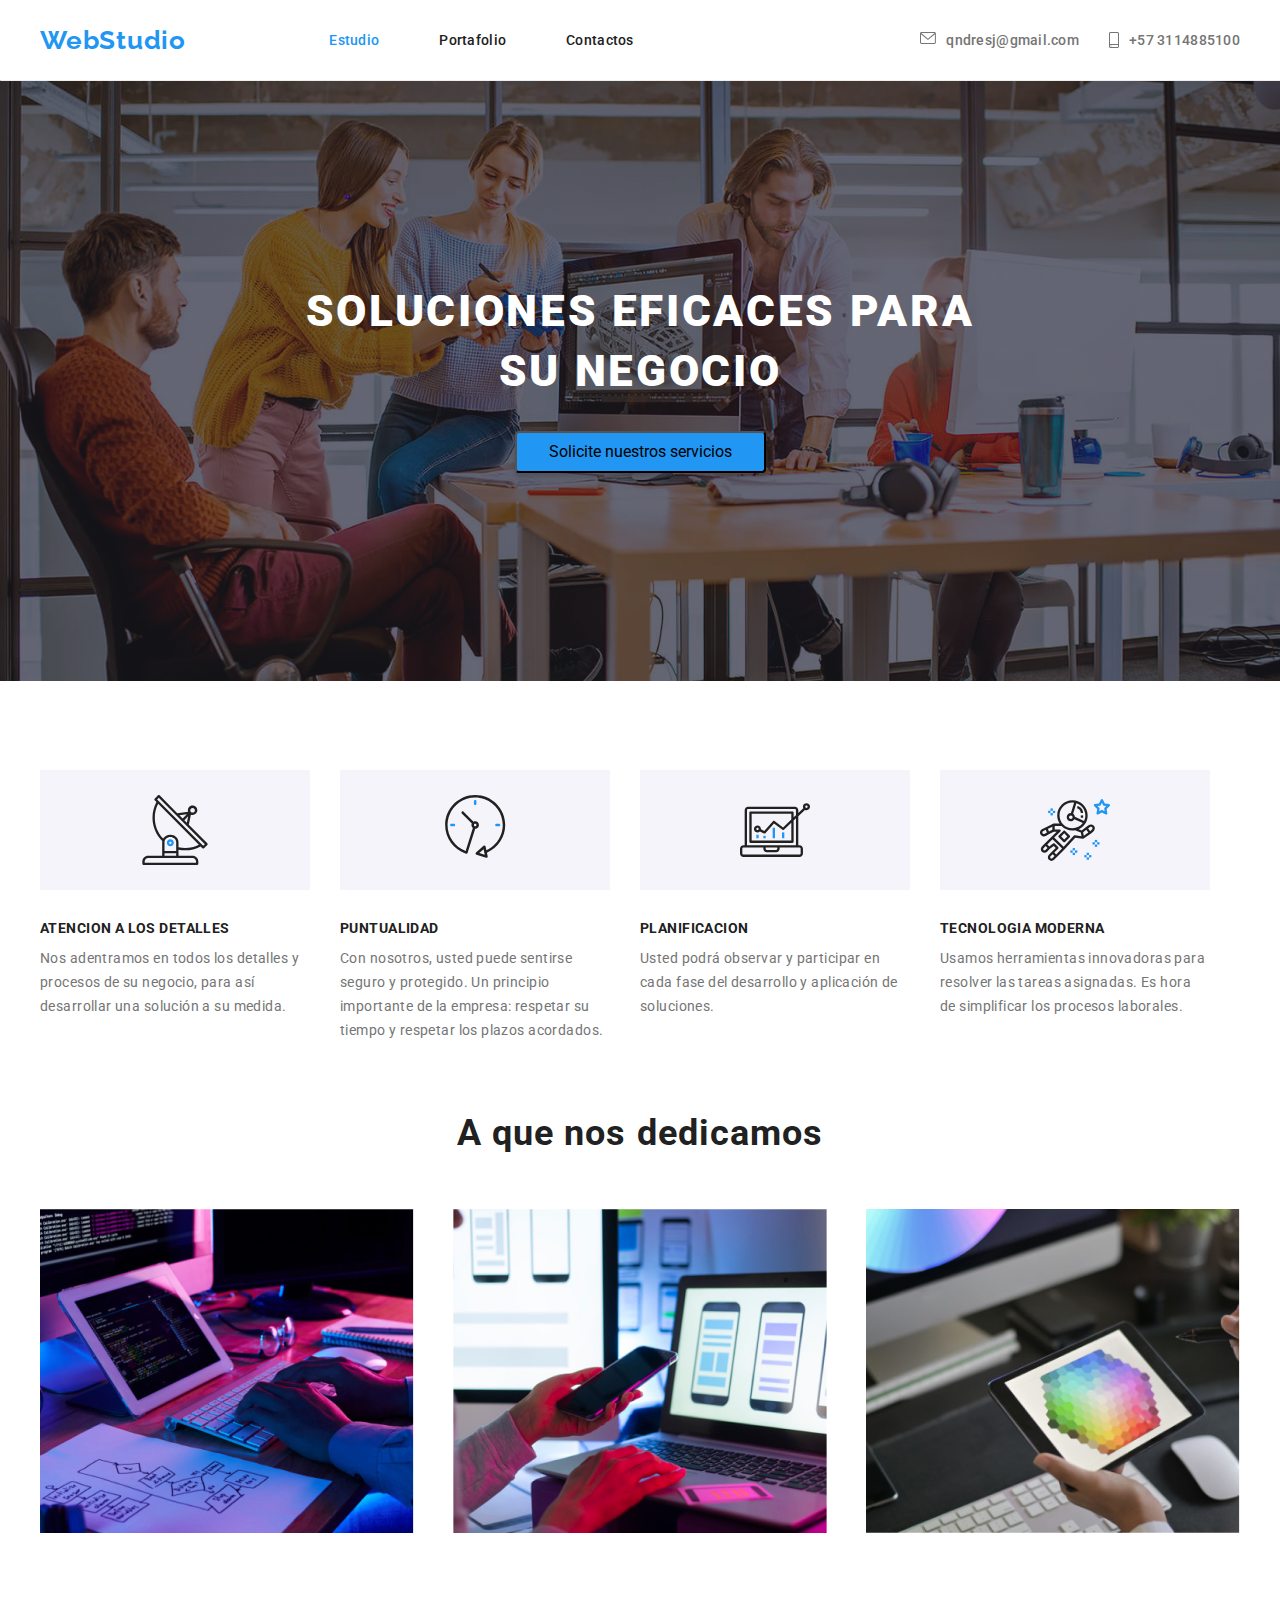
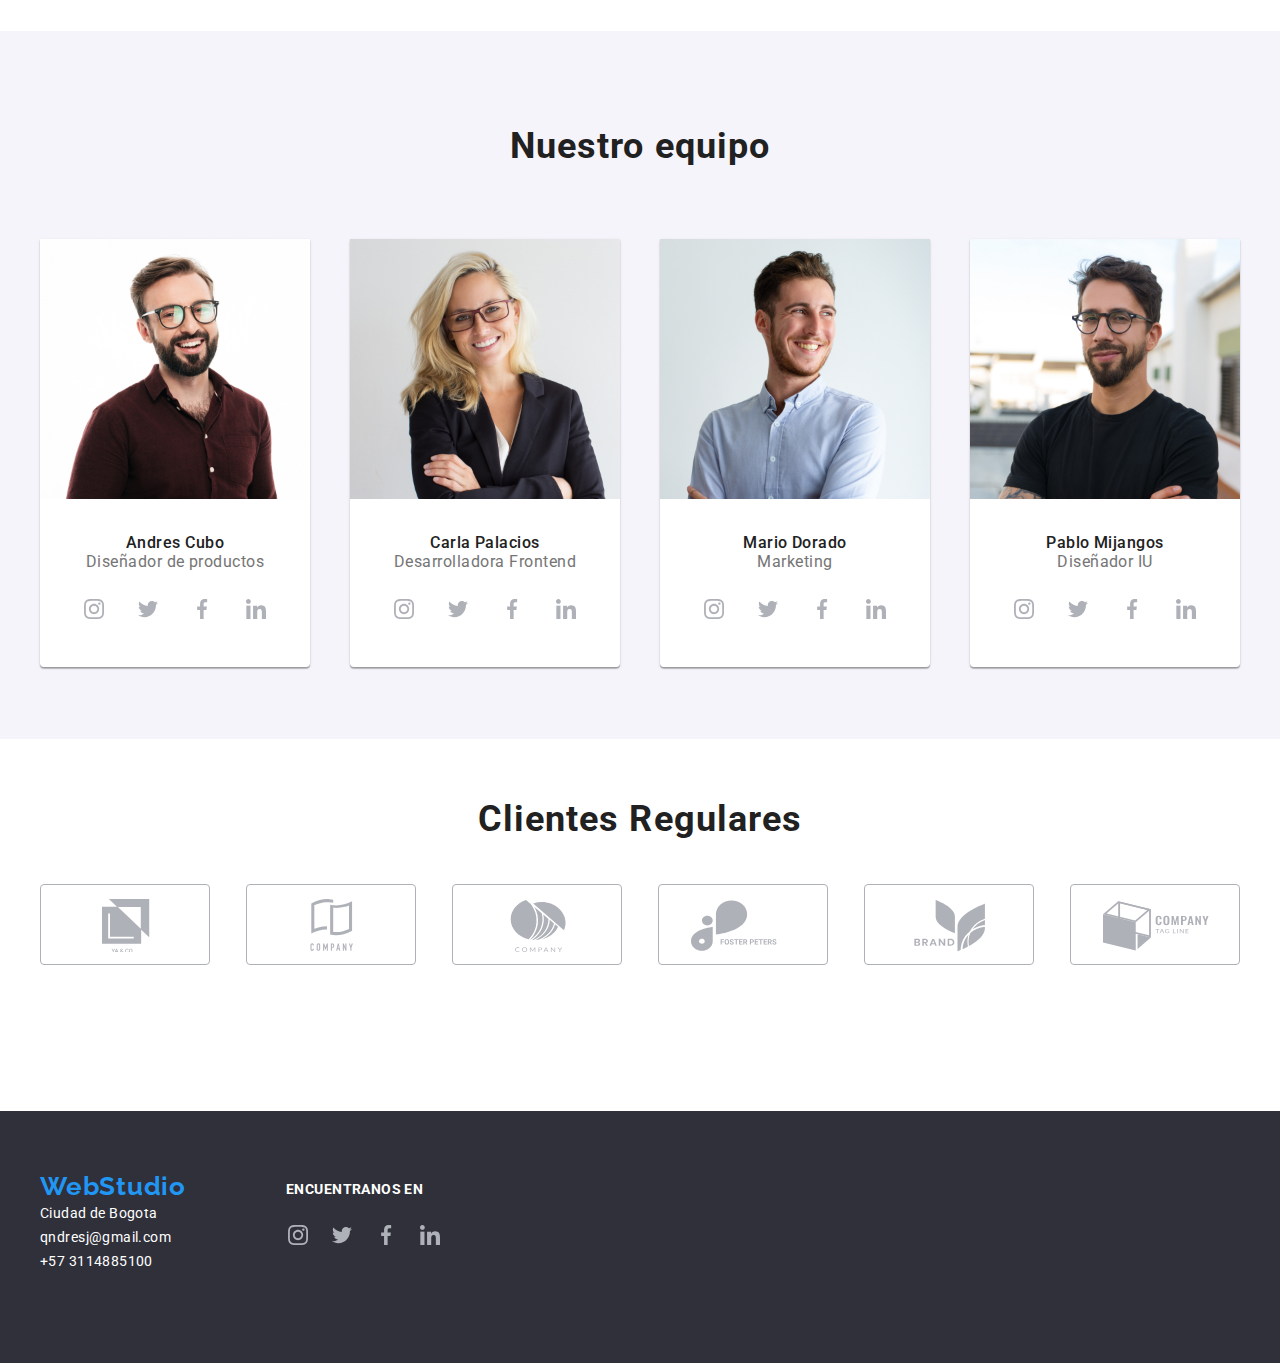
==== index.html @ be9e8ae9 "Inicio Tarea #5" ====
<!DOCTYPE html>
<html>
  <head>
    <meta charset="utf-8" />
    <meta http-equiv="X-UA-Compatible" content="IE=edge" />
    <title>Principal</title>
    <meta name="viewport" content="width=device-width, initial-scale=1" />
    <link
      rel="stylesheet"
      href="https://cdnjs.cloudflare.com/ajax/libs/modern-normalize/1.0.0/modern-normalize.min.css"
    />
    <link rel="stylesheet" href="./css/styles.css" />
    <style>
      @import url('https://fonts.googleapis.com/css2?family=Raleway:ital,wght@0,400;1,700&family=Roboto:wght@700&display=swap');
    </style>
    <link rel="preconnect" href="https://fonts.googleapis.com" />
    <link rel="preconnect" href="https://fonts.gstatic.com" crossorigin />
  </head>
  <body>
    <header class="main-header">
      <nav class="header-nav container">
          <a href="./index.html" class="header-list-item-studio link-studio" target="_self">WebStudio</a>
          <ul>
            <li>
              <a href="./index.html" class="header-list-item link-active" target="_self">Estudio</a>
            </li>
            <li>
              <a href="./portafolio.html" class="header-list-item" target="_self">Portafolio</a>
            </li>
            <li>
              <a href="#" class="header-list-item" target="_self">Contactos</a>
            </li>
          </ul>
          <div class="contact-header ">
            <a href="#" class="header-list-item contact-header-text" target="_self">
              <svg width="16" height="12">
                <use href="./images/icons.svg#icon-sobre"></use>
              </svg>
              qndresj@gmail.com</a
            >
            <a href="#" class="header-list-item contact-header-text" target="_self">
              <svg width="10" height="16">
                <use href="./images/icons.svg#icon-telfono-inteligente"></use>
              </svg>
              +57 3114885100</a
            >
        </div>
      </nav>
    </header>

    <main>

      <hr class="line-main">

      <section class="section-solutions">
        <h1 class="tittle-main">SOLUCIONES EFICACES PARA<br />SU NEGOCIO</h1>
        <div class="btn-center">
          <button type="button" class="button-main">Solicite nuestros servicios</button>
        </div>
      </section>

      <section class="section-descr">
        <ul class="container description-solution">
          <li class="list-icon">
            <div class="tarjet-icon">
              <svg class="icons-detail">
                <use href="./images/icons.svg#icon-antena-1"></use>
              </svg>
            </div>
          </li>
          <li class="list-icon">
            <div class="tarjet-icon">
              <svg class="icons-detail">
                <use href="./images/icons.svg#icon-reloj-1"></use>
              </svg>
            </div>
          </li>
          <li class="list-icon">
            <div class="tarjet-icon">
              <svg class="icons-detail">
                <use href="./images/icons.svg#icon-diagrama-1"></use>
              </svg>
            </div>
          </li>
          <li class="list-icon">
            <div class="tarjet-icon">
              <svg class="icons-detail">
                <use href="./images/icons.svg#icon-astronauta-1"></use>
              </svg>
            </div>
          </li>
        </ul>
        <ul class="container description-solution">
          <li class="list-desc">
            <h3 class="tittle-desc">Atencion a los detalles</h3>
            <p class="text-desc">
              Nos adentramos en todos los detalles y procesos de su negocio, para así desarrollar
              una solución a su medida.
            </p>
          </li>
          <li class="list-desc">
            <h3 class="tittle-desc">Puntualidad</h3>
            <p class="text-desc">
              Con nosotros, usted puede sentirse seguro y protegido. Un principio importante de la
              empresa: respetar su tiempo y respetar los plazos acordados.
            </p>
          </li>
          <li class="list-desc">
            <h3 class="tittle-desc">Planificacion</h3>
            <p class="text-desc">
              Usted podrá observar y participar en cada fase del desarrollo y aplicación de
              soluciones.
            </p>
          </li>
          <li class="list-desc">
            <h3 class="tittle-desc">Tecnologia moderna</h3>
            <p class="text-desc">
              Usamos herramientas innovadoras para resolver las tareas asignadas. Es hora de
              simplificar los procesos laborales.
            </p>
          </li>
        </ul>
      </section>

      <section class="section-dedic">
        <h2 class="tittle-dedic">A que nos dedicamos</h2>
        <ul class="container images-dedic">
          <li>
            <img src="images/programar.jpg" alt="programar" />
          </li>
          <li>
            <img src="images/disenar.jpg" alt="diseno" />
          </li>
          <li>
            <img src="images/test.jpg" alt="pruebas" />
          </li>
        </ul>
      </section>

      <section class="section-equip">
        <h2 class="tittle-equip">Nuestro equipo</h2>
        <ul class="container images-equip">
          <li class="equip-card">
            <img src="images/disenador.jpg" class="images-equip-tam" alt="diseñador" />
            <h3 class="member-name">Andres Cubo</h3>
            <p class="member-profession">Diseñador de productos</p>
            <ul class="container-icons icons-equip">
              <li>
                <a href="#" class="icon-tam">
                  <svg width="20" height="20">
                    <use href="./images/icons.svg#icon-instagram-2"></use>
                  </svg>
                </a> 
              </li>
              <li>
                <a href="#" class="icon-tam">
                  <svg width="20" height="20">
                    <use href="./images/icons.svg#icon-twitter-1"></use>
                  </svg>
                </a>
              </li>
              <li>
                <a href="#" class="icon-tam">
                  <svg width="20" height="20">
                    <use href="./images/icons.svg#icon-facebook-1"></use>
                  </svg>
                </a>
              </li>
              <li>
                <a href="#" class="icon-tam">
                  <svg width="20" height="20">
                    <use href="./images/icons.svg#icon-linkedin-1"></use>
                  </svg>
                </a>
              </li>
            </ul>
          </li>
          <li class="equip-card">
            <img src="images/desarrollador.jpg" class="images-equip-tam" alt="programador" />
            <h3 class="member-name">Carla Palacios</h3>
            <p class="member-profession">Desarrolladora Frontend</p>
            <ul class="container-icons icons-equip">
              <li>
                <a href="#" class="icon-tam">
                  <svg width="20" height="20">
                    <use href="./images/icons.svg#icon-instagram-2"></use>
                  </svg>
                </a>
              </li>
              <li>
                <a href="#" class="icon-tam">
                  <svg width="20" height="20">
                    <use href="./images/icons.svg#icon-twitter-1"></use>
                  </svg>
                </a>
              </li>
              <li>
                <a href="#" class="icon-tam">
                  <svg width="20" height="20">
                    <use href="./images/icons.svg#icon-facebook-1"></use>
                  </svg>
                </a>
              </li>
              <li>
                <a href="#" class="icon-tam">
                  <svg width="20" height="20">
                    <use href="./images/icons.svg#icon-linkedin-1"></use>
                  </svg>
                </a>
              </li>
            </ul>
          </li>
          <li class="equip-card">
            <img src="images/mark.jpg" class="images-equip-tam" alt="marketing" />
            <h3 class="member-name">Mario Dorado</h3>
            <p class="member-profession">Marketing</p>
            <ul class="container-icons icons-equip">
              <li>
                <a href="#" class="icon-tam">
                  <svg width="20" height="20">
                    <use href="./images/icons.svg#icon-instagram-2"></use>
                  </svg>
                </a>
              </li>
              <li>
                <a href="#" class="icon-tam">
                  <svg width="20" height="20">
                    <use href="./images/icons.svg#icon-twitter-1"></use>
                  </svg>
                </a>
              </li>
              <li>
                <a href="#" class="icon-tam">
                  <svg width="20" height="20">
                    <use href="./images/icons.svg#icon-facebook-1"></use>
                  </svg>
                </a>
              </li>
              <li>
                <a href="#" class="icon-tam">
                  <svg width="20" height="20">
                    <use href="./images/icons.svg#icon-linkedin-1"></use>
                  </svg>
                </a>
              </li>
            </ul>
          </li>
          <li class="equip-card">
            <img src="images/disenad.jpg" class="images-equip-tam" alt="diseñador2" />
            <h3 class="member-name">Pablo Mijangos</h3>
            <p class="member-profession">Diseñador IU</p>
            <ul class="container-icons icons-equip">
              <li>
                <a href="#" class="icon-tam">
                  <svg width="20" height="20">
                    <use href="./images/icons.svg#icon-instagram-2"></use>
                  </svg>
                </a>
              </li>
              <li>
                <a href="#" class="icon-tam">
                  <svg width="20" height="20">
                    <use href="./images/icons.svg#icon-twitter-1"></use>
                  </svg>
                </a>
              </li>
              <li>
                <a href="#" class="icon-tam">
                  <svg width="20" height="20">
                    <use href="./images/icons.svg#icon-facebook-1"></use>
                  </svg>
                </a>
              </li>
              <li>
                <a href="#" class="icon-tam">
                  <svg width="20" height="20">
                    <use href="./images/icons.svg#icon-linkedin-1"></use>
                  </svg>
                </a>
              </li>
            </ul>
          </li>
        </ul>
      </section>

      <section class="regular-clients">
        <h2 class="tittle-regular">Clientes Regulares</h2>
        <ul class="container images-regular-client">
          <li class="equip-regular">
            <svg width="106" height="53">
              <use href="./images/icons.svg#icon-emp1"></use>
            </svg>
          </li>
          <li class="equip-regular">
            <svg width="106" height="53">
              <use href="./images/icons.svg#icon-emp2"></use>
            </svg>
          </li>
          <li class="equip-regular">
            <svg width="106" height="53">
              <use href="./images/icons.svg#icon-emp3"></use>
            </svg>
          </li>
          <li class="equip-regular">
            <svg width="106" height="53">
              <use href="./images/icons.svg#icon-emp4"></use>
            </svg>
          </li>
          <li class="equip-regular">
            <svg width="106" height="53">
              <use href="./images/icons.svg#icon-emp5"></use>
            </svg>
          </li>
          <li class="equip-regular">
            <svg width="106" height="53">
              <use href="./images/icons.svg#icon-emp6"></use>
            </svg>
          </li>
        </ul>
      </section>
    </main>

    <footer class="footer-section">
      <section class="container order-footer">
        <address>
          <ul class="footer-list">
            <li>
              <a href="./index.html" class="footer-links link-studio-footer" target="_self">
                WebStudio</a
              >
            </li>
            <li>
              <a href="#" class="footer-links" target="_self">Ciudad de Bogota</a>
            </li>
            <li>
              <a href="#" class="footer-links" target="_self">qndresj@gmail.com</a>
            </li>
            <li>
              <a href="#" class="footer-links" target="_self">+57 3114885100</a>
            </li>
          </ul>
        </address>

        <ul class="footer-list-contact">
          <li>
            <p class="footer-phara">encuentranos en</p>
          </li>
          <ul class="container-icons-footer icons-equip-footer">
            <li>
              <a href="#" class="icon-tam">
                <svg width="20" height="20">
                  <use href="./images/icons.svg#icon-instagram-2"></use>
                </svg>
              </a>
            </li>
            <li>
              <a href="#" class="icon-tam">
                <svg width="20" height="20">
                  <use href="./images/icons.svg#icon-twitter-1"></use>
                </svg>
              </a>
            </li>
            <li>
              <a href="#" class="icon-tam">
                <svg width="20" height="20">
                  <use href="./images/icons.svg#icon-facebook-1"></use>
                </svg>
              </a>
            </li>
            <li>
              <a href="#" class="icon-tam">
                <svg width="20" height="20">
                  <use href="./images/icons.svg#icon-linkedin-1"></use>
                </svg>
              </a>
            </li>
          </ul>
        </ul>
      </section>
    </footer>
  </body>
</html>
---- css/styles.css ----
:root {
    --bkg-body: rgb(255, 255, 255, 1);
    --link-color: rgba(33, 33, 33, 1);
    --link-color-hover: rgba(33, 150, 243, 1);
    --bkg-section-solutions: rgba(47, 48, 58, 1);
    --bkg-footer: rgba(47, 48, 58, 1);
    --bkg-equip: rgba(245, 244, 250, 1);
    --bkg-tarjet-icon: rgba(245, 244, 250, 1);
    --bkg-icons-social: rgba(245, 244, 250, 1);
    --bkg-line: (rgba(236, 236, 236, 1));
    --bkg-icon-regular: (rgba(33, 150, 243, 1));
}

a {
    text-decoration: none;
    color: var(--link-color);
}

ul {
    padding: 0px;
    margin: 0px;
    list-style-type: none;
}

body {
    background-color: var(--bkg-body);
    font-family: 'Roboto', 'Raleway', sans-serif;
}

h1 {
    margin: 0px;
    padding: 0px;
}

h2 {
    margin: 0px;
    padding: 0px;
}

hr {
    margin: 0px;
    padding: 0px;
}

ul {
    margin: 0px;
    padding: 0px;
}

h3 {
    margin: 0px;
    padding: 0px;
}

p {
    margin: 0px;
    padding: 0px;
}

svg {
    fill: currentColor;
}

.container {
    width: 1200px;
    margin: 0 auto;
}

.icons-social {
    width: 20px;
    height: 20px;
}

.icons-social:hover {
    fill: var(--bkg-icons-social);
}

/*ESTILOS HEADER*/

.main-header {
    /*background-color: aqua;*/
    height: 80px;
}

.header-nav {
    height: 80px;
    display: flex;
    align-items: center;
    justify-content: space-between;
}

.space {
    margin-right: 10px;
}

.header-nav ul {
    display: flex;
    margin-right: auto;
}

.header-nav ul li {
    margin: 30px;
}

.header-list-item-studio {
    margin-right: auto;
}

.header-list-item {
    color: #212121;
    font-family: Roboto;
    font-size: 14px;
    font-style: normal;
    font-weight: 500;
    line-height: normal;
    letter-spacing: 0.28px;
    margin-left: auto;
    display: flex;
    gap: 10px;
}

.header-list-item:hover {
    color: var(--link-color-hover);
    background-color: rgb(255, 255, 255);
    font-weight: bold;

}

.header-list-item:focus {
    color: var(--link-color-hover);
    background-color: rgb(255, 255, 255);
    font-weight: bold;
}

.link-studio {
    color: #2196F3;
    text-align: right;
    font-family: 'Raleway';
    font-size: 26px;
    font-style: normal;
    font-weight: 700;
    line-height: normal;
    letter-spacing: 0.78px;
}

.contact-header {
    margin: auto;
    margin-right: 0%;
    display: flex;
}

.contact-header-text {
    color: rgba(117, 117, 117, 1);
}

.contact-header a {
    margin-left: 30px;
}

.link-active {
    color: rgb(33, 150, 243, 1);
}

/*ESTILOS FOOTER*/

.footer-section {
    background-color: var(--bkg-footer);
    height: 252px;
}

.footer-links {
    color: rgba(255, 255, 255, 1);
    font-family: Roboto;
    font-size: 14px;
    font-style: normal;
    font-weight: 400;
    line-height: 24px;
    letter-spacing: 0.42px;
}

.footer-links:hover {
    color: var(--link-color-hover);
    background-color: rgb(47, 48, 58);
    font-weight: bold;
}

.footer-list {
    padding-top: 60px;
}

.link-studio-footer {
    color: #2196F3;
    font-family: Raleway;
    font-size: 26px;
    font-style: normal;
    font-weight: 700;
    line-height: normal;
    letter-spacing: 0.78px;
}

.order-footer {
    display: flex;
    justify-content: flex-start;
}

.footer-list-contact {
    padding-top: 60px;
    margin-left: 90px;
}

.container-icons-footer {
    padding-right: 32px;
    padding-top: 16px;
    margin: 0 auto;
}

.icons-equip-footer {
    display: flex;
    justify-content: space-between;
}

.footer-phara {
    color: #FFF;
    font-family: Roboto;
    font-size: 14px;
    font-style: normal;
    font-weight: 700;
    line-height: normal;
    letter-spacing: 0.42px;
    text-transform: uppercase;
    padding-left: 10px;
    padding-top: 10px;
}

.space-icon-equip-footer {
    padding: 12px;
}

.icon-tam {
    display: flex;
    align-items: center;
    justify-content: center;
    border-radius: 50%;
    width: 44px;
    height: 44px;
    color: #afb1b8;
}

.icon-tam:hover {
    background-color: rgba(33, 150, 243, 1);
    border-radius: 50%;
}

/*ESTILOS BODY PAGINA PRINCIPAL*/

.line-main {
    height: 1px;
    border-top: 0;
}

.section-solutions {
    background-color: var(--bkg-section-solutions);
    height: 600px;
    background-image: linear-gradient(to bottom, #2F303A66, #2F303A66), url(../images/reunion.jpg);
    background-repeat: no-repeat;
    background-size: cover;
    background-position: center;
}

.tittle-main {
    padding-top: 200px;
    color: #FFF;
    text-align: center;
    font-family: Roboto;
    font-size: 44px;
    font-style: normal;
    font-weight: 900;
    line-height: 60px;
    letter-spacing: 2.64px;
    text-transform: uppercase;
}

.btn-center {
    display: flex;
    justify-content: center;
}

.button-main {
    padding: 10px 32px;
    margin-top: 30px;
    border-radius: 4px;
    background: #2196F3;
    box-shadow: 0px 4px 4px 0px rgba(0, 0, 0, 0.15);
}

.button-main:hover {
    color: var(--link-color);
    background-color: rgb(255, 255, 255);
    font-weight: bold;
}

/*ESTILOS SECCION DESCRIPCIONES DE HABILIDADES*/

.section-descr {
    /*background-color: yellowgreen;*/
    height: 431px;
}

.description-solution {
    display: flex;
}

.list-icon {
    margin-right: 30px;
}

.tarjet-icon {
    margin-top: 89px;
    background-color: var(--bkg-tarjet-icon);
    padding-left: 100px;
    padding-right: 100px;
    padding-top: 25px;
    padding-bottom: 25px;
    width: 270px;
    height: 120px;
}

.icons-detail {
    fill: currentColor;
    width: 70px;
    height: 70px;
}

.list-desc {
    margin-right: 30px;
    align-items: flex-end;
    text-align: left;
    margin-top: 30px;
}

.tittle-desc {
    color: #212121;
    width: 270px;
    font-family: Roboto;
    font-size: 14px;
    font-style: normal;
    font-weight: 700;
    line-height: normal;
    letter-spacing: 0.42px;
    text-transform: uppercase;
}

.text-desc {
    color: #757575;
    width: 270px;
    font-family: Roboto;
    font-size: 14px;
    font-style: normal;
    margin-top: 10px;
    font-weight: 400;
    line-height: 24px;
    letter-spacing: 0.42px;
}

/*ESTILOS SECCION A QUE NOS DEDICAMOS*/

.section-dedic {
    /*background-color: crimson;*/
    height: 519px;
}

.tittle-dedic {
    color: #212121;
    text-align: center;
    font-family: Roboto;
    font-size: 36px;
    font-style: normal;
    font-weight: 700;
    line-height: normal;
    letter-spacing: 1.08px;
}

.images-dedic {
    display: flex;
    justify-content: space-between;
    margin-top: 55px;
}

/*ESTILOS SECCION NUESTRO EQUIPO*/

.section-equip {
    background-color: var(--bkg-equip);
    /*height: 648px;*/
    height: 708px;
}

.images-equip {
    display: flex;
    justify-content: space-between;
}

.tittle-equip {
    color: #212121;
    text-align: center;
    font-family: Roboto;
    font-size: 36px;
    font-style: normal;
    font-weight: 700;
    line-height: normal;
    letter-spacing: 1.08px;
    padding-top: 94px;
}

.equip-card {
    width: 270px;
    height: 428px;
    margin-top: 72px;
    background: #FFF;
    border-radius: 0px 0px 4px 4px;
    box-shadow: 0px 2px 1px 0px rgba(0, 0, 0, 0.20), 0px 1px 1px 0px rgba(0, 0, 0, 0.14), 0px 1px 3px 0px rgba(0, 0, 0, 0.12);
}

.member-name {
    margin-top: 30px;
    color: #212121;
    text-align: center;
    font-family: Roboto;
    font-size: 16px;
    font-style: normal;
    font-weight: 500;
    line-height: normal;
    letter-spacing: 0.48px;
}

.member-profession {
    color: #757575;
    text-align: center;
    font-family: Roboto;
    font-size: 16px;
    font-style: normal;
    font-weight: 400;
    line-height: normal;
    letter-spacing: 0.48px;
}

.images-equip-tam {
    width: 270px;
    height: 260px;
}

.container-icons {
    padding-left: 32px;
    padding-right: 32px;
    padding-top: 16px;
    margin: 0 auto;
}

.icons-equip {
    display: flex;
    justify-content: space-between;
}

.space-icon-equip {
    padding: 12px;
}

.icon-tam {
    /*background-color: #2196F3;*/
    border-radius: 50%;
    width: 44px;
    height: 44px;
}

.icon-tam:hover {
    /*background-color: #2196F3;*/
    background-color: rgba(33, 150, 243, 1);
    color: rgba(255, 255, 255, 1);
    border-radius: 50%;
    width: 44px;
    height: 44px;
}

/*ESTILOS CLIENTES REGULARES*/

.regular-clients {
    /*background-color: orangered;*/
    height: 372px;
}

.images-regular-client {
    display: flex;
    justify-content: space-between;
}

.tittle-regular {
    color: #212121;
    text-align: center;
    font-family: Roboto;
    font-size: 36px;
    font-style: normal;
    font-weight: 700;
    line-height: normal;
    letter-spacing: 1.08px;
    padding-top: 59px;
}

.equip-regular {
    width: 170px;
    height: 81px;
    margin-top: 44px;
    padding-left: 32px;
    padding-right: 32px;
    padding-top: 14px;
    padding-bottom: 14px;
    border-radius: 4px;
    border: 1px solid #AFB1B8;
    color: rgba(175, 177, 184, 1);
}

.equip-regular:hover{
    border-color: rgba(33, 150, 243, 1);
}

.equip-regular svg:hover{
    fill: rgba(33, 150, 243, 1);
}

.icon-regular {
    display: flex;
    width: 106px;
    padding: 8.7px 10.564px 3.503px 11px;
    justify-content: center;
    align-items: center;
}

.equip-regular-logo {
    background-image: url(../images/Logo.png);
    width: 106px;
    height: 53px;
    padding: 8.7px 10.564px 3.503px 11px;
}

/*BODY MAIN PORTAFOLIO*/

.section-button {
    /*background-color: #212121;*/
    height: 1548px;
}

.body-porta {
    padding-top: 30px;
}

.list-button {
    padding-top: 106px;
    display: flex;
    justify-content: center;
    align-items: center;
}

.btn-main-portafolio {
    color: rgb(47, 48, 58);
    background-color: rgb(236, 236, 236);
    text-align: center;
    font-family: Roboto;
    font-weight: bold;
    height: 38px;
    width: 110px;
    border: 0px;
    margin-right: 32px;
    border-radius: 4px;
}

.btn-main-portafolio:hover {
    color: var(--link-color-hover);
    background-color: rgb(236, 236, 236);
}

.btn-all-active {
    background-color: rgba(33, 150, 243, 1);
    color: rgb(255, 255, 255);
    font-weight: bold;
}

.briefcase-title {
    color: #212121;
    font-family: Roboto;
    font-size: 18px;
    font-style: normal;
    font-weight: 700;
    line-height: 36px;
    letter-spacing: 1.08px;
    margin-top: 20px;
    margin-left: 24px;
}

.description-paragraph-briefcase {
    color: #757575;
    font-family: Roboto;
    font-size: 16px;
    font-style: normal;
    font-weight: 400;
    line-height: 30px;
    letter-spacing: 0.48px;
    margin-left: 24px;
}

.card-briefcase {
    margin-top: 15px;
    width: 370px;
    height: 404px;
    border: 1px solid #EEE;
    background: #FFF;
    box-shadow: 1px 4px 6px 0px rgba(0, 0, 0, 0.16), 0px 4px 4px 0px rgba(0, 0, 0, 0.06), 0px 1px 1px 0px rgba(0, 0, 0, 0.12);
    margin-bottom: 30px;
}

.order-images {
    display: flex;
    flex-wrap: wrap;
    justify-content: space-between;
}

.general-images-porta {
    width: 370px;
    height: 294px;
}
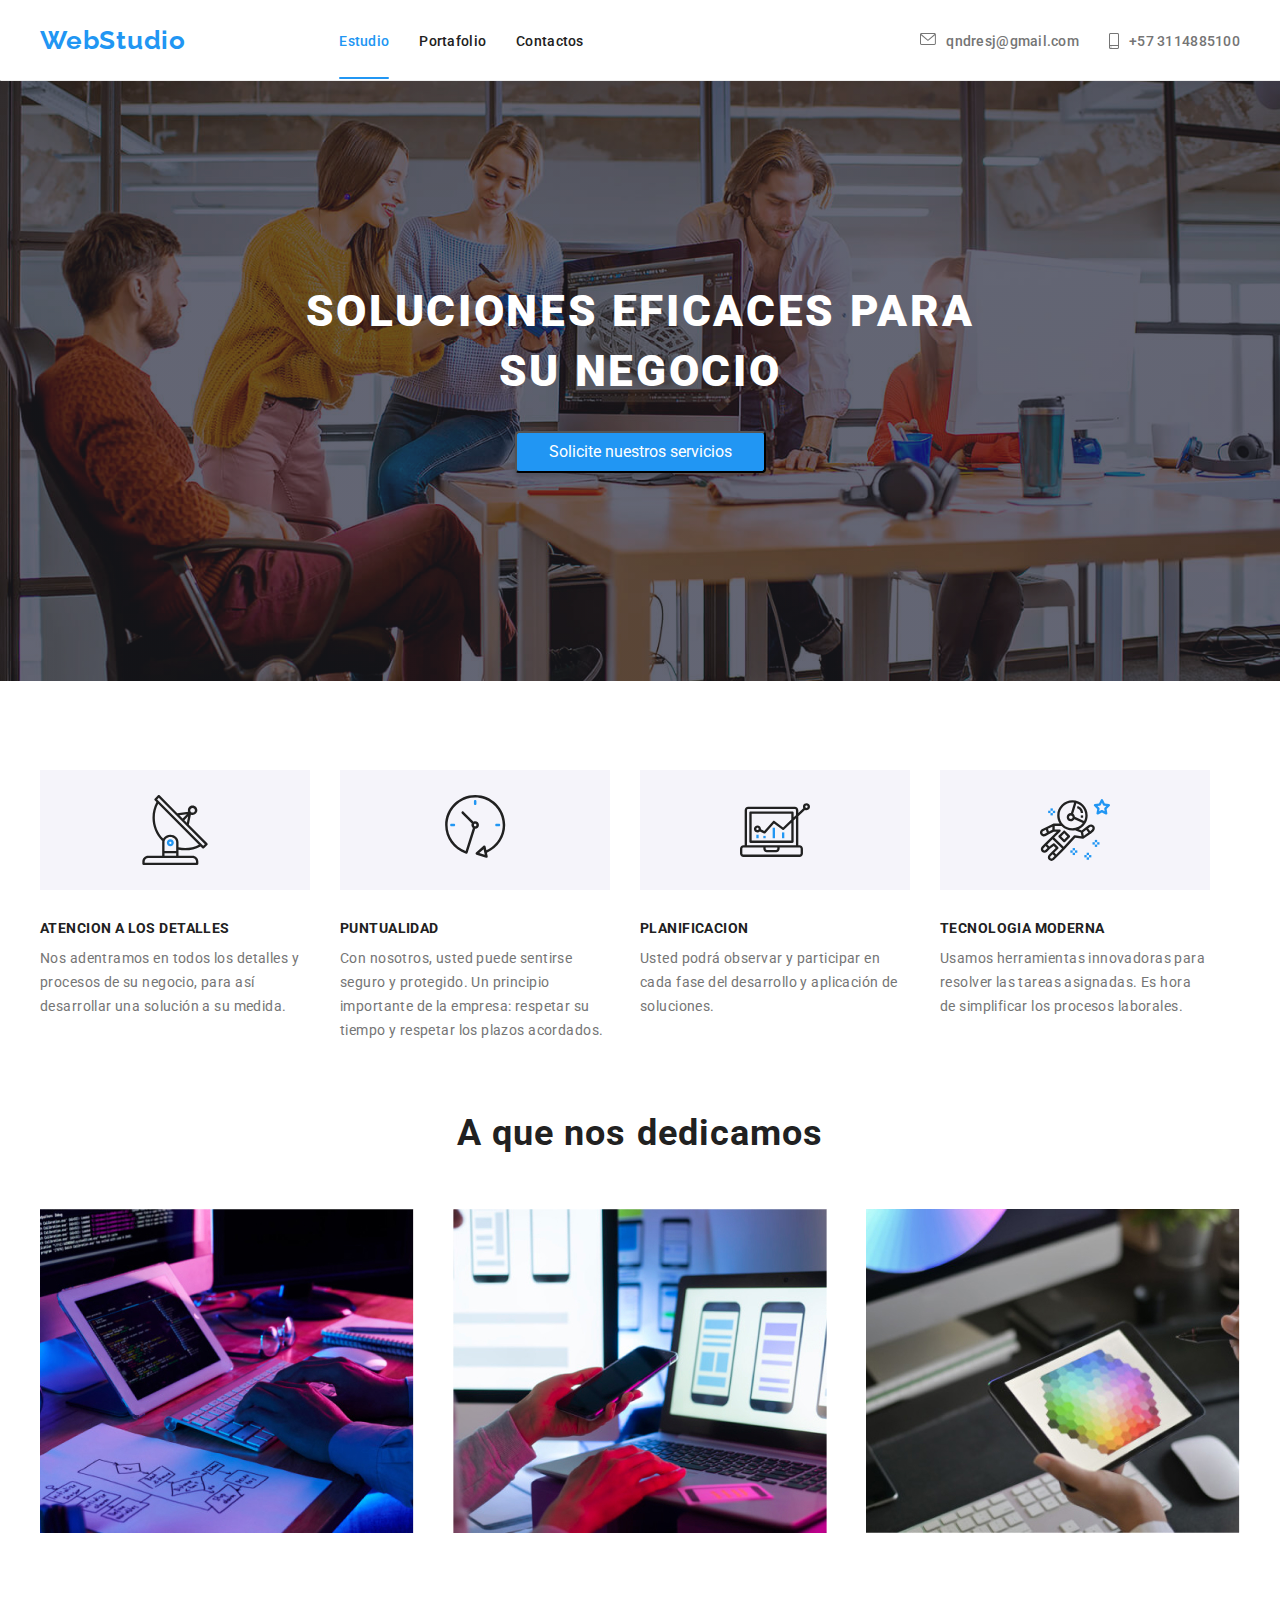
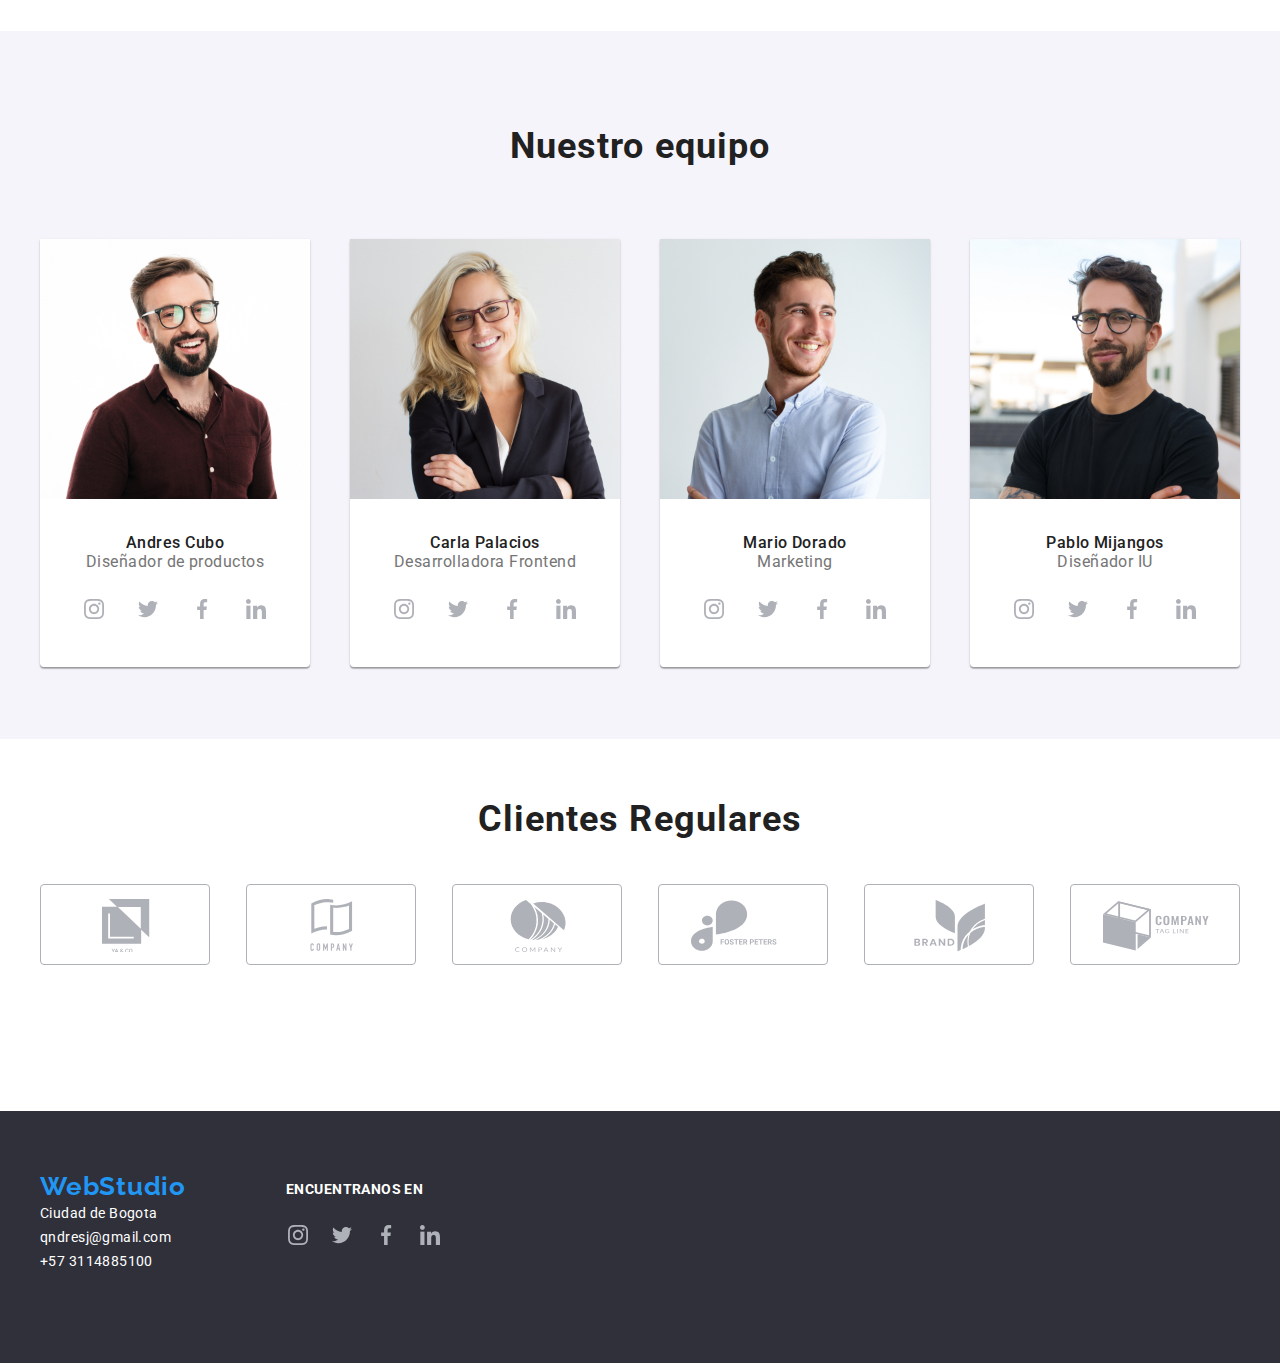
==== commit c059f45b: "Avances Tarea 5" ====
--- a/index.html
+++ b/index.html
@@ -11,42 +11,51 @@
     />
     <link rel="stylesheet" href="./css/styles.css" />
     <style>
-      @import url('https://fonts.googleapis.com/css2?family=Raleway:ital,wght@0,400;1,700&family=Roboto:wght@700&display=swap');
+      @import url('https://fonts.googleapis.com/css2?family=Raleway:wght@700&family=Roboto:wght@400;500;700;900&display=swap');
     </style>
-    <link rel="preconnect" href="https://fonts.googleapis.com" />
-    <link rel="preconnect" href="https://fonts.gstatic.com" crossorigin />
+    <link rel="preconnect" href="https://fonts.googleapis.com">
+    <link rel="preconnect" href="https://fonts.gstatic.com" crossorigin>
   </head>
   <body>
-    <header class="main-header">
+   <header class="main-header">
       <nav class="header-nav container">
-          <a href="./index.html" class="header-list-item-studio link-studio" target="_self">WebStudio</a>
-          <ul>
-            <li>
+        <a href="./index.html" class="header-list-item-studio link-studio" target="_self"
+          >WebStudio</a
+        >
+        <ul> 
+            <li class="position-list"> 
               <a href="./index.html" class="header-list-item link-active" target="_self">Estudio</a>
-            </li>
-            <li>
-              <a href="./portafolio.html" class="header-list-item" target="_self">Portafolio</a>
-            </li>
-            <li>
+              <div class="header-line position-active"></div>
+            </li>
+             <li class="position-list"> 
+              <a href="./portafolio.html" class="header-list-item" target="_self"
+                >Portafolio</a
+              >
+              <div class="header-line"></div>
+            </li>
+             <li class="position-list"> 
               <a href="#" class="header-list-item" target="_self">Contactos</a>
-            </li>
-          </ul>
-          <div class="contact-header ">
-            <a href="#" class="header-list-item contact-header-text" target="_self">
-              <svg width="16" height="12">
-                <use href="./images/icons.svg#icon-sobre"></use>
-              </svg>
-              qndresj@gmail.com</a
-            >
-            <a href="#" class="header-list-item contact-header-text" target="_self">
-              <svg width="10" height="16">
-                <use href="./images/icons.svg#icon-telfono-inteligente"></use>
-              </svg>
-              +57 3114885100</a
-            >
+              <div class="header-line"></div>
+            </li>
+        </ul>
+        <div class="contact-header">
+          <a href="#" class="header-list-item contact-header-text" target="_self">
+            <svg width="16" height="12">
+              <use href="./images/icons.svg#icon-sobre"></use>
+            </svg>
+            qndresj@gmail.com</a
+          >
+          <a href="#" class="header-list-item contact-header-text" target="_self">
+            <svg width="10" height="16">
+              <use href="./images/icons.svg#icon-telfono-inteligente"></use>
+            </svg>
+            +57 3114885100</a
+          >
         </div>
       </nav>
     </header>
+
+
 
     <main>
 
--- a/css/styles.css
+++ b/css/styles.css
@@ -96,16 +96,38 @@
 .header-nav ul {
     display: flex;
     margin-right: auto;
-}
-
-.header-nav ul li {
-    margin: 30px;
+    gap: 30px;
 }
 
 .header-list-item-studio {
     margin-right: auto;
 }
 
+.position-list{
+    position: relative;
+    overflow: visible;
+}
+
+.header-line {
+    position: absolute;
+    background-color: white;
+    border-radius: 2px;
+    top: 100%;
+    height: 2px;
+    width: 100%;
+}
+
+.position-list:hover > .header-line{
+    top: 100%;
+    background-color: rgba(33,150,243,1);
+    overflow: hidden;
+}
+
+.position-active{
+    top: 100%;
+    background-color: rgba(33, 150, 243, 1);
+}
+
 .header-list-item {
     color: #212121;
     font-family: Roboto;
@@ -117,13 +139,14 @@
     margin-left: auto;
     display: flex;
     gap: 10px;
+    padding-top: 30px;
+    padding-bottom: 28px;
 }
 
 .header-list-item:hover {
     color: var(--link-color-hover);
     background-color: rgb(255, 255, 255);
     font-weight: bold;
-
 }
 
 .header-list-item:focus {
@@ -291,12 +314,7 @@
     border-radius: 4px;
     background: #2196F3;
     box-shadow: 0px 4px 4px 0px rgba(0, 0, 0, 0.15);
-}
-
-.button-main:hover {
-    color: var(--link-color);
-    background-color: rgb(255, 255, 255);
-    font-weight: bold;
+    color: white;
 }
 
 /*ESTILOS SECCION DESCRIPCIONES DE HABILIDADES*/
@@ -519,6 +537,7 @@
 
 .equip-regular:hover{
     border-color: rgba(33, 150, 243, 1);
+    color: rgba(33, 150, 243, 1);
 }
 
 .equip-regular svg:hover{
@@ -572,8 +591,8 @@
 }
 
 .btn-main-portafolio:hover {
-    color: var(--link-color-hover);
-    background-color: rgb(236, 236, 236);
+    color: rgb(236, 236, 236);
+    background-color: var(--link-color-hover);
 }
 
 .btn-all-active {
@@ -611,8 +630,11 @@
     height: 404px;
     border: 1px solid #EEE;
     background: #FFF;
+    margin-bottom: 30px;
+}
+
+.card-briefcase:hover {
     box-shadow: 1px 4px 6px 0px rgba(0, 0, 0, 0.16), 0px 4px 4px 0px rgba(0, 0, 0, 0.06), 0px 1px 1px 0px rgba(0, 0, 0, 0.12);
-    margin-bottom: 30px;
 }
 
 .order-images {
@@ -624,4 +646,37 @@
 .general-images-porta {
     width: 370px;
     height: 294px;
+    
+}
+
+.box-image{
+    position: relative;
+    width: 370px;
+    height: 294px;
+    overflow: hidden;
+}
+
+.card-briefcase:hover > .box-image > .box-text{
+    top: 0%;
+}
+
+.box-text{
+    width: 370px;
+    height: 294px;
+    position: absolute;
+    background-color: rgba(33, 150, 243, 0.9);
+    left: 0;
+    top: 100%;
+    transition: top 250ms ease-in 0.3s;
+}
+
+.text-image{
+    color: #FFF;
+    font-family: Roboto;
+    font-size: 18px;
+    font-style: normal;
+    font-weight: 400;
+    line-height: 28px;
+    letter-spacing: 0.54px;
+    padding: 24px 63px;
 }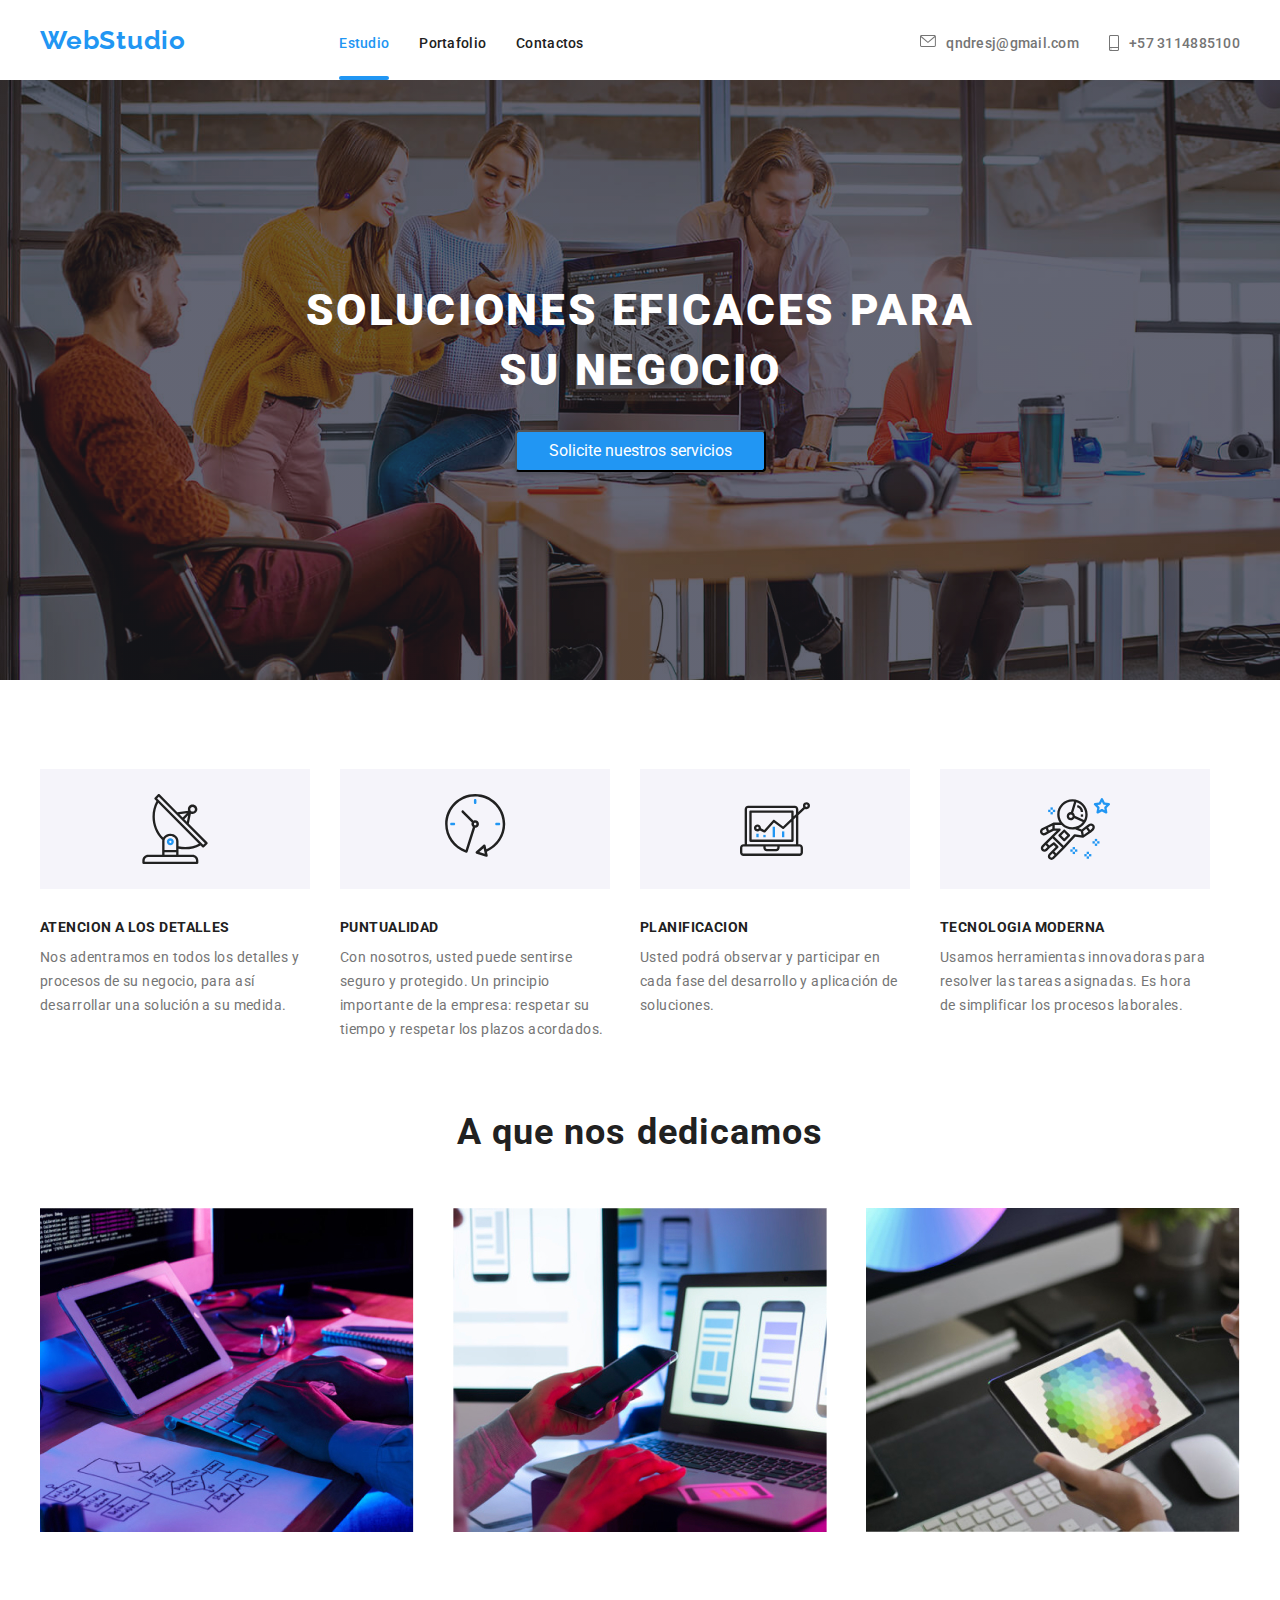
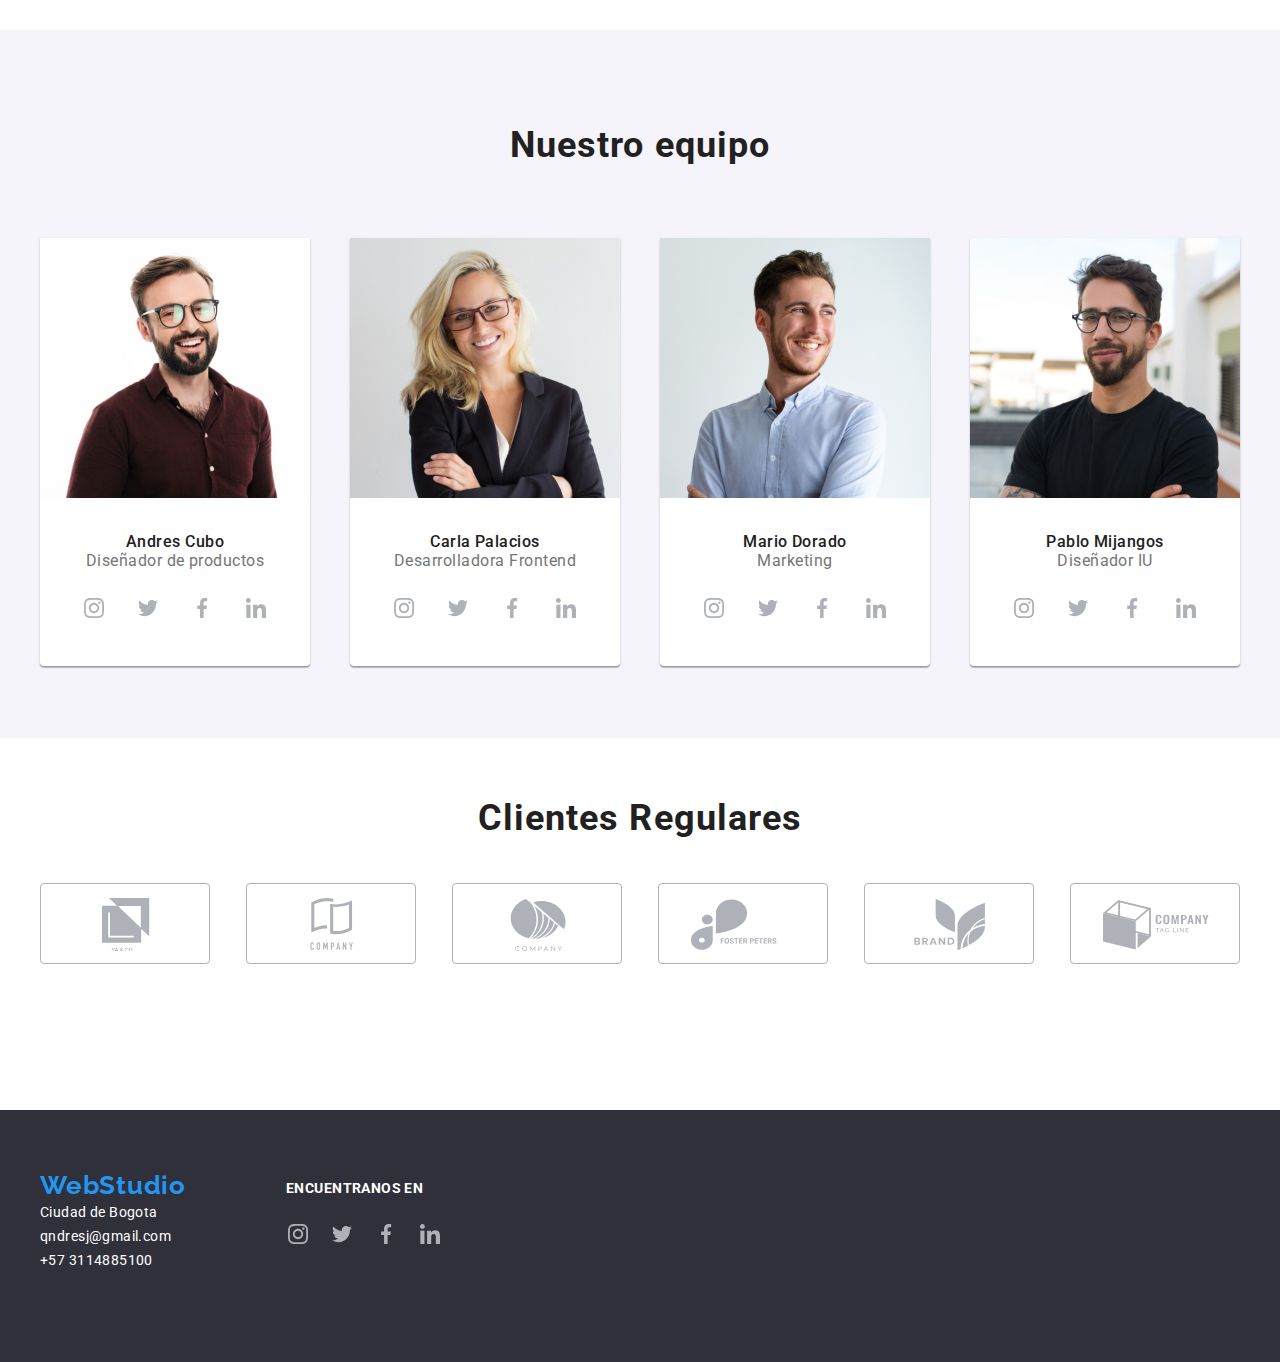
==== commit 184c6785: "Entrega tarea 5.1" ====
--- a/index.html
+++ b/index.html
@@ -17,6 +17,16 @@
     <link rel="preconnect" href="https://fonts.gstatic.com" crossorigin>
   </head>
   <body>
+  <div class="background-modal is-hidden" data-modal>
+    <div class="modal-main">
+      <button class="button-close-modal" data-modal-close>
+        <svg width="18px" height="18px">
+          <use href="./images/icons.svg#icon-close-black-18dp-2-1"></use>
+        </svg>
+        
+      </button>
+    </div>    
+  </div>  
    <header class="main-header">
       <nav class="header-nav container">
         <a href="./index.html" class="header-list-item-studio link-studio" target="_self"
@@ -55,16 +65,11 @@
       </nav>
     </header>
 
-
-
     <main>
-
-      <hr class="line-main">
-
       <section class="section-solutions">
         <h1 class="tittle-main">SOLUCIONES EFICACES PARA<br />SU NEGOCIO</h1>
         <div class="btn-center">
-          <button type="button" class="button-main">Solicite nuestros servicios</button>
+          <button type="button" class="button-main" data-modal-open>Solicite nuestros servicios</button>
         </div>
       </section>
 
@@ -387,5 +392,6 @@
         </ul>
       </section>
     </footer>
+    <script src="./js/modal.js"></script>
   </body>
 </html>
--- a/css/styles.css
+++ b/css/styles.css
@@ -110,10 +110,9 @@
 
 .header-line {
     position: absolute;
-    background-color: white;
     border-radius: 2px;
     top: 100%;
-    height: 2px;
+    height: 4px;
     width: 100%;
 }
 
@@ -140,7 +139,7 @@
     display: flex;
     gap: 10px;
     padding-top: 30px;
-    padding-bottom: 28px;
+    padding-bottom: 25px;
 }
 
 .header-list-item:hover {
@@ -275,6 +274,51 @@
 }
 
 /*ESTILOS BODY PAGINA PRINCIPAL*/
+
+.background-modal{
+    position: fixed;
+    background-color: rgba(0, 0, 0, 0.2);
+    height: 100vh;
+    width: 100%;
+    top: 0%;
+    display: flex;
+    justify-content: center;
+    align-items: center;
+    z-index: 1;
+}
+
+.modal-main{
+    position: fixed;
+    background-color: rgba(255, 255, 255, 1);
+    width: 528px;
+    height: 581px;
+    flex-shrink: 0;
+    border-radius: 4px;
+    box-shadow: 0px 2px 1px 0px rgba(0, 0, 0, 0.20), 0px 1px 1px 0px rgba(0, 0, 0, 0.14), 0px 1px 3px 0px rgba(0, 0, 0, 0.12);
+    display: flex;
+    align-items: end;
+    flex-direction: column;
+}
+
+.is-hidden{
+    visibility: hidden;
+    opacity: 0;
+    pointer-events: none;
+}
+
+.button-close-modal{
+    background-color: white;
+    border-color: rgba(0, 0, 0, 0.1);
+    margin-top: 8px;
+    margin-right: 8px;
+    width: 30px;
+    height: 30px;
+    flex-shrink: 0;
+    border-radius: 50%;
+    display: flex;
+    align-items: center;
+    
+}
 
 .line-main {
     height: 1px;
@@ -657,7 +701,7 @@
 }
 
 .card-briefcase:hover > .box-image > .box-text{
-    top: 0%;
+    top: 0;
 }
 
 .box-text{
